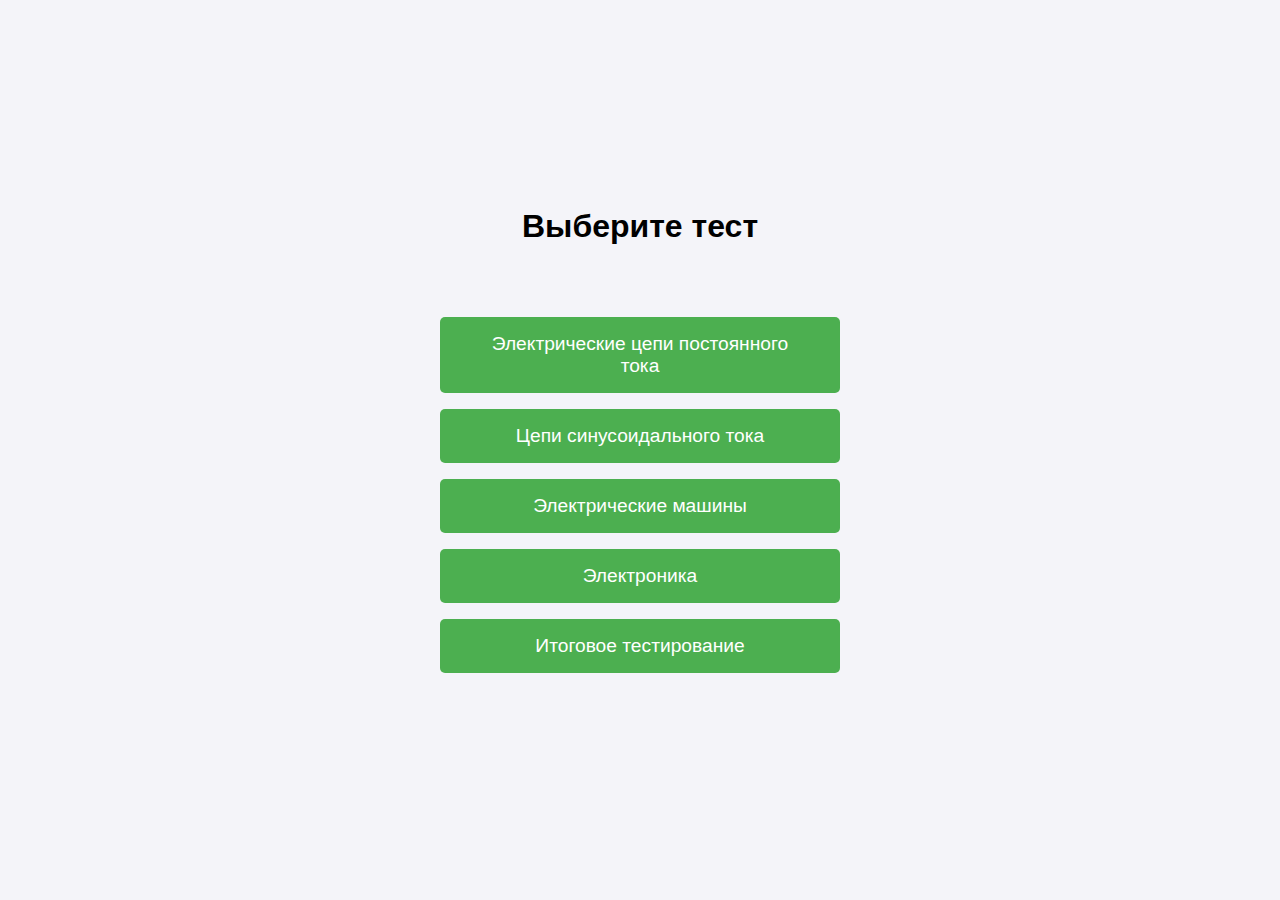
==== test-selection.html @ 66f0e80c "Update test-selection.html" ====
<!DOCTYPE html>
<html lang="ru">
<head>
  <meta charset="UTF-8">
  <meta name="viewport" content="width=device-width, initial-scale=1.0">
  <title>Выбор теста</title>
  <style>
    :root {
      --button-bg: #4CAF50;
      --button-color: white;
      --button-hover-bg: #45a049;
      --font-size: 1.2rem;
      --container-padding: 2rem;
    }

    body {
      font-family: Arial, sans-serif;
      margin: 0;
      padding: 0;
      display: flex;
      align-items: center;
      justify-content: center;
      flex-direction: column;
      height: 100vh;
      background-color: #f4f4f9;
    }

    h1 {
      margin-bottom: 2rem;
    }

    .button-container {
      display: flex;
      flex-direction: column;
      align-items: center;
      justify-content: center;
      padding: var(--container-padding);
    }

    .test-button {
      background-color: var(--button-bg);
      color: var(--button-color);
      font-size: var(--font-size);
      padding: 1rem 2rem;
      margin: 0.5rem;
      border: none;
      border-radius: 5px;
      cursor: pointer;
      transition: background-color 0.3s;
      width: 100%;
      max-width: 400px;
    }

    .test-button:hover {
      background-color: var(--button-hover-bg);
    }

  </style>
</head>
<body>

  <h1>Выберите тест</h1>

  <div class="button-container">
    <button class="test-button" onclick="window.location.href='https://github.com/vikaltt/Test/edit/main/test.html'">Электрические цепи постоянного тока</button>
    <button class="test-button" onclick="window.location.href='#'">Цепи синусоидального тока</button>
    <button class="test-button" onclick="window.location.href='#'">Электрические машины</button>
    <button class="test-button" onclick="window.location.href='#'">Электроника</button>
    <button class="test-button" onclick="window.location.href='#'">Итоговое тестирование</button>
  </div>

</body>
</html>
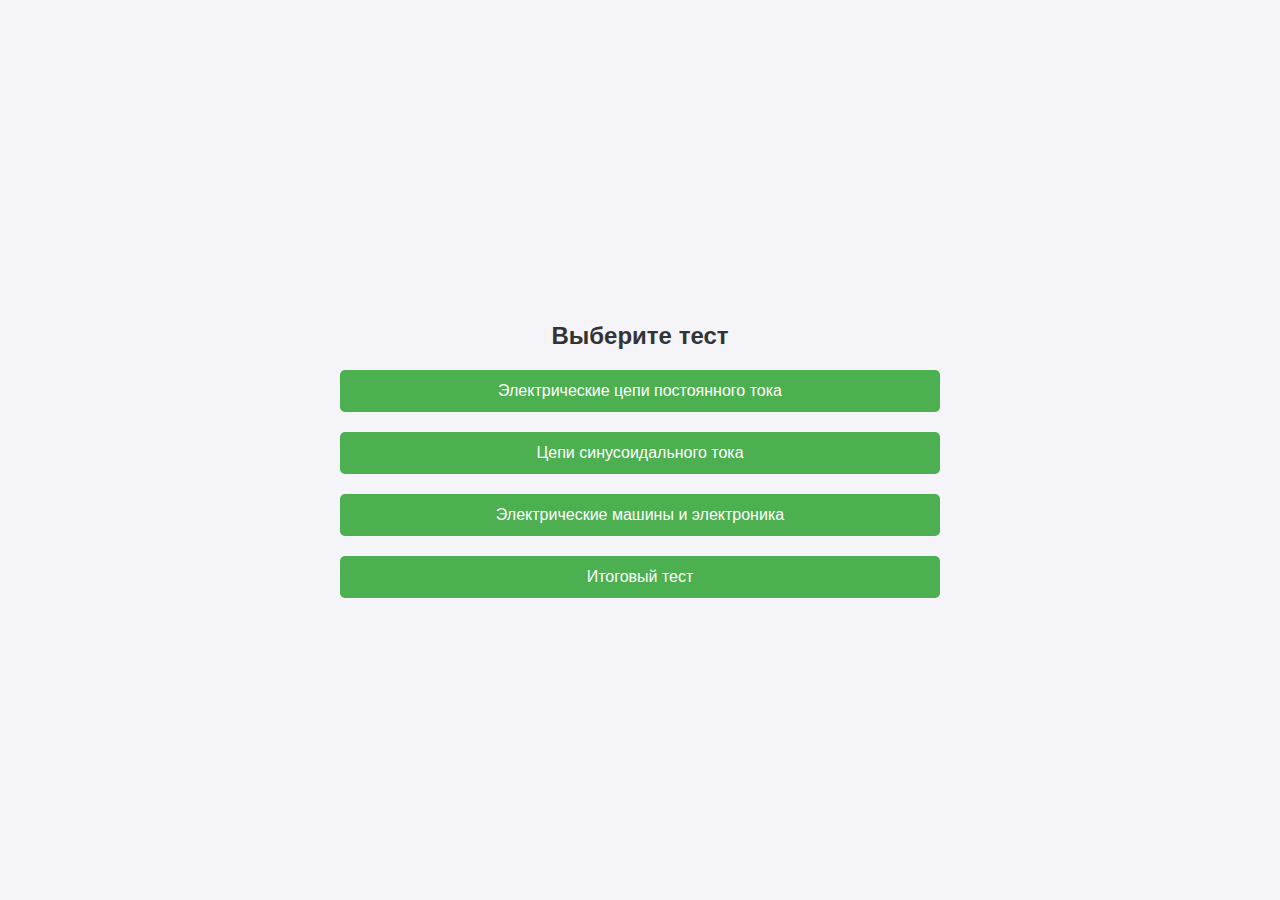
==== commit e9be4a54: "Update test-selection.html" ====
--- a/test-selection.html
+++ b/test-selection.html
@@ -1,73 +1,85 @@
 <!DOCTYPE html>
 <html lang="ru">
 <head>
-  <meta charset="UTF-8">
-  <meta name="viewport" content="width=device-width, initial-scale=1.0">
-  <title>Выбор теста</title>
-  <style>
-    :root {
-      --button-bg: #4CAF50;
-      --button-color: white;
-      --button-hover-bg: #45a049;
-      --font-size: 1.2rem;
-      --container-padding: 2rem;
-    }
+    <meta charset="UTF-8">
+    <meta name="viewport" content="width=device-width, initial-scale=1.0">
+    <title>Выбор теста</title>
+    <script src="https://telegram.org/js/telegram-web-app.js"></script>
+    <style>
+        body {
+            font-family: Arial, sans-serif;
+            background-color: #f4f4f9;
+            margin: 0;
+            padding: 0;
+            display: flex;
+            flex-direction: column;
+            align-items: center;
+            height: 100vh;
+            justify-content: center;
+        }
 
-    body {
-      font-family: Arial, sans-serif;
-      margin: 0;
-      padding: 0;
-      display: flex;
-      align-items: center;
-      justify-content: center;
-      flex-direction: column;
-      height: 100vh;
-      background-color: #f4f4f9;
-    }
+        h2 {
+            color: #333;
+            font-size: 24px;
+            margin-bottom: 20px;
+        }
 
-    h1 {
-      margin-bottom: 2rem;
-    }
+        #buttonContainer {
+            display: flex;
+            flex-direction: column;
+            align-items: center;
+            gap: 20px;
+            width: 100%;
+            max-width: 600px;
+        }
 
-    .button-container {
-      display: flex;
-      flex-direction: column;
-      align-items: center;
-      justify-content: center;
-      padding: var(--container-padding);
-    }
+        button {
+            background-color: #4CAF50;
+            color: white;
+            font-size: 16px;
+            padding: 12px 20px;
+            border: none;
+            border-radius: 5px;
+            cursor: pointer;
+            transition: background-color 0.3s ease;
+            width: 100%;
+        }
 
-    .test-button {
-      background-color: var(--button-bg);
-      color: var(--button-color);
-      font-size: var(--font-size);
-      padding: 1rem 2rem;
-      margin: 0.5rem;
-      border: none;
-      border-radius: 5px;
-      cursor: pointer;
-      transition: background-color 0.3s;
-      width: 100%;
-      max-width: 400px;
-    }
+        button:hover {
+            background-color: #45a049;
+        }
 
-    .test-button:hover {
-      background-color: var(--button-hover-bg);
-    }
-
-  </style>
+        button:focus {
+            outline: none;
+        }
+    </style>
 </head>
 <body>
+    <h2>Выберите тест</h2>
 
-  <h1>Выберите тест</h1>
+    <div id="buttonContainer">
+        <button onclick="startTest('Электрические цепи постоянного тока', 'test.html')">Электрические цепи постоянного тока</button>
+        <button onclick="startTest('Цепи синусоидального тока', 'testAC.html')">Цепи синусоидального тока</button>
+        <button onclick="startTest('Электрические машины и электроника', 'testEM.html')">Электрические машины и электроника</button>
+        <!-- Кнопка для перехода на итоговый тест -->
+        <button onclick="startFinalTest()">Итоговый тест</button>
+    </div>
 
-  <div class="button-container">
-    <button class="test-button" onclick="window.location.href='https://github.com/vikaltt/Test/edit/main/test.html'">Электрические цепи постоянного тока</button>
-    <button class="test-button" onclick="window.location.href='#'">Цепи синусоидального тока</button>
-    <button class="test-button" onclick="window.location.href='#'">Электрические машины</button>
-    <button class="test-button" onclick="window.location.href='#'">Электроника</button>
-    <button class="test-button" onclick="window.location.href='#'">Итоговое тестирование</button>
-  </div>
+    <script>
+        const tgramApp = window.Telegram.WebApp;
+        tgramApp.ready();
 
+        // Функция для начала выбранного теста
+        function startTest(topic, url) {
+            localStorage.setItem('topic', topic); // Сохраняем выбранную тему
+            window.location.href = url;  // Переход на указанную страницу теста
+        }
+
+        // Функция для перехода на итоговый тест
+        function startFinalTest() {
+            localStorage.setItem('topic', 'Итоговый тест'); // Сохраняем тему "Итоговый тест"
+            window.location.href = 'testIT.html';  // Переход на итоговый тест
+        }
+    </script>
 </body>
 </html>
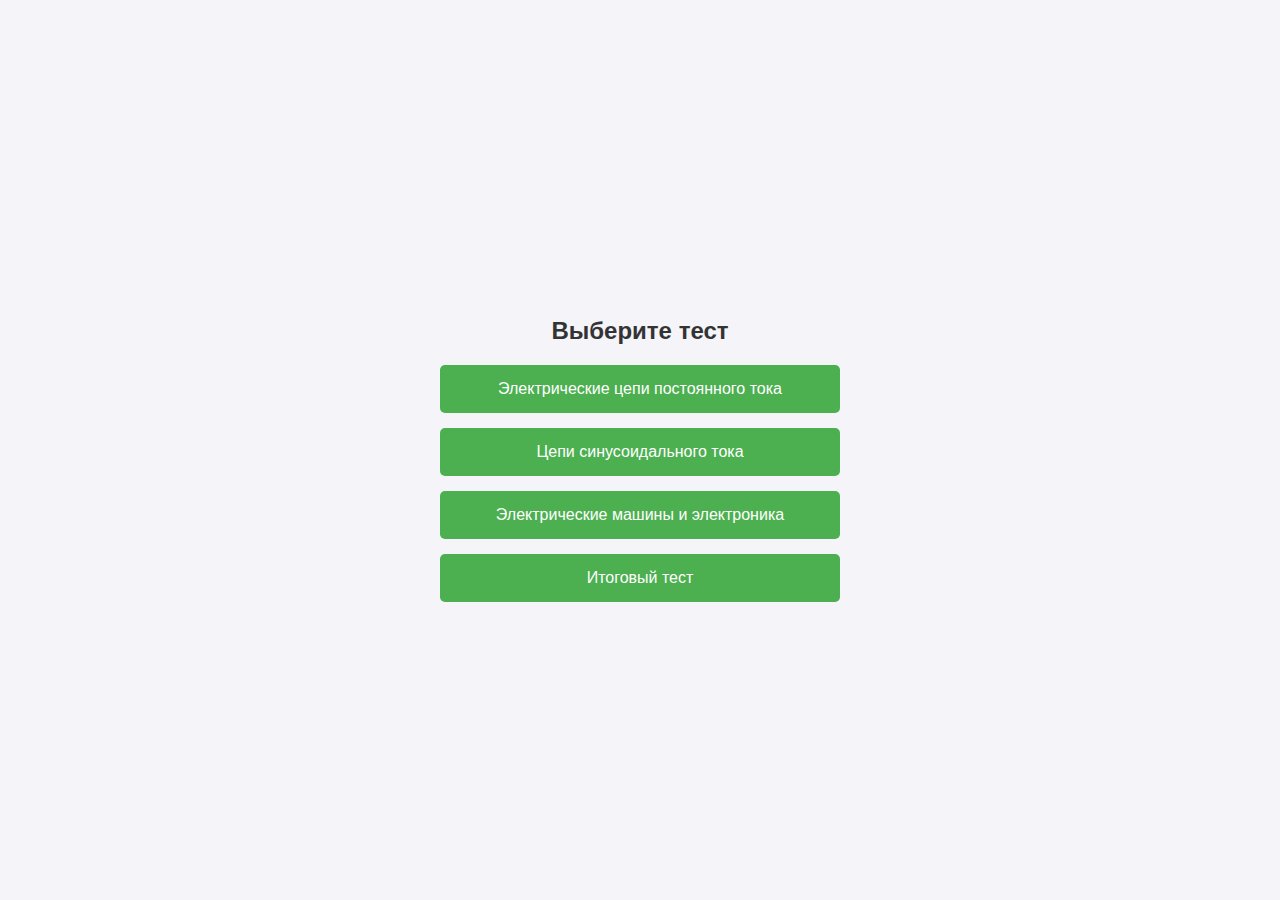
==== commit 868ff855: "Update test-selection.html" ====
--- a/test-selection.html
+++ b/test-selection.html
@@ -28,16 +28,16 @@
             display: flex;
             flex-direction: column;
             align-items: center;
-            gap: 20px;
-            width: 100%;
-            max-width: 600px;
+            gap: 15px;
+            width: 90%;
+            max-width: 400px;
         }
 
         button {
             background-color: #4CAF50;
             color: white;
             font-size: 16px;
-            padding: 12px 20px;
+            padding: 15px;
             border: none;
             border-radius: 5px;
             cursor: pointer;
@@ -51,6 +51,22 @@
 
         button:focus {
             outline: none;
+        }
+
+        /* Медиазапрос для мобильных устройств */
+        @media (max-width: 600px) {
+            h2 {
+                font-size: 20px;
+            }
+
+            #buttonContainer {
+                width: 95%;
+            }
+
+            button {
+                font-size: 14px;
+                padding: 12px;
+            }
         }
     </style>
 </head>
@@ -68,6 +84,7 @@
     <script>
         const tgramApp = window.Telegram.WebApp;
         tgramApp.ready();
+        tgramApp.expand(); // Разворачивает WebApp на весь экран
 
         // Функция для начала выбранного теста
         function startTest(topic, url) {
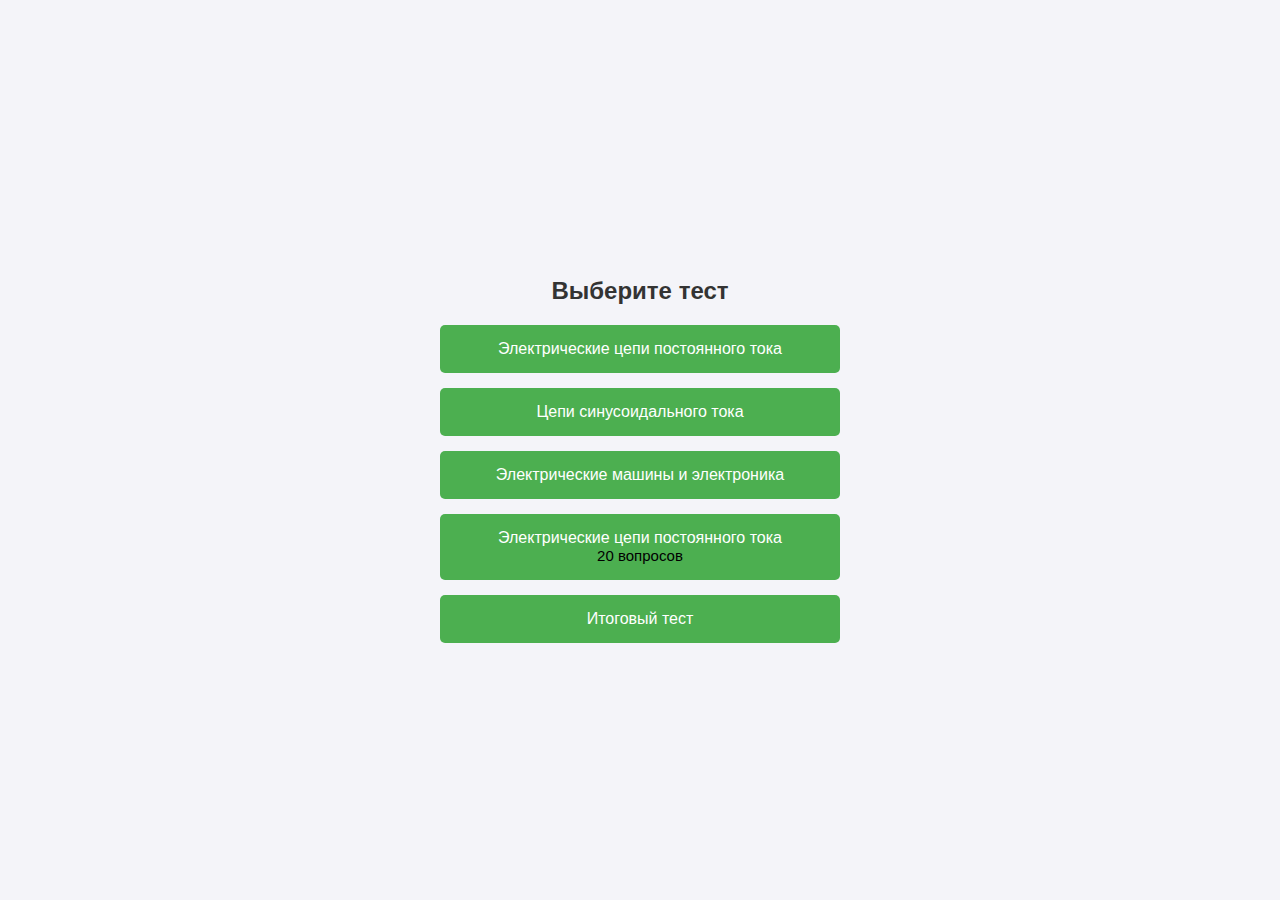
==== commit 04a566cb: "Update test-selection.html" ====
--- a/test-selection.html
+++ b/test-selection.html
@@ -77,6 +77,13 @@
         <button onclick="startTest('Электрические цепи постоянного тока', 'test.html')">Электрические цепи постоянного тока</button>
         <button onclick="startTest('Цепи синусоидального тока', 'testAC.html')">Цепи синусоидального тока</button>
         <button onclick="startTest('Электрические машины и электроника', 'testEM.html')">Электрические машины и электроника</button>
+        
+        <!-- Новая кнопка с текстом на самой кнопке -->
+        <button onclick="startTest('Электрические цепи постоянного тока', 'testDC.html')">
+            Электрические цепи постоянного тока<br>
+            <span style="font-size: 15px; color: rgb(0, 0, 0);">20 вопросов</span>
+        </button>
+    
         <!-- Кнопка для перехода на итоговый тест -->
         <button onclick="startFinalTest()">Итоговый тест</button>
     </div>
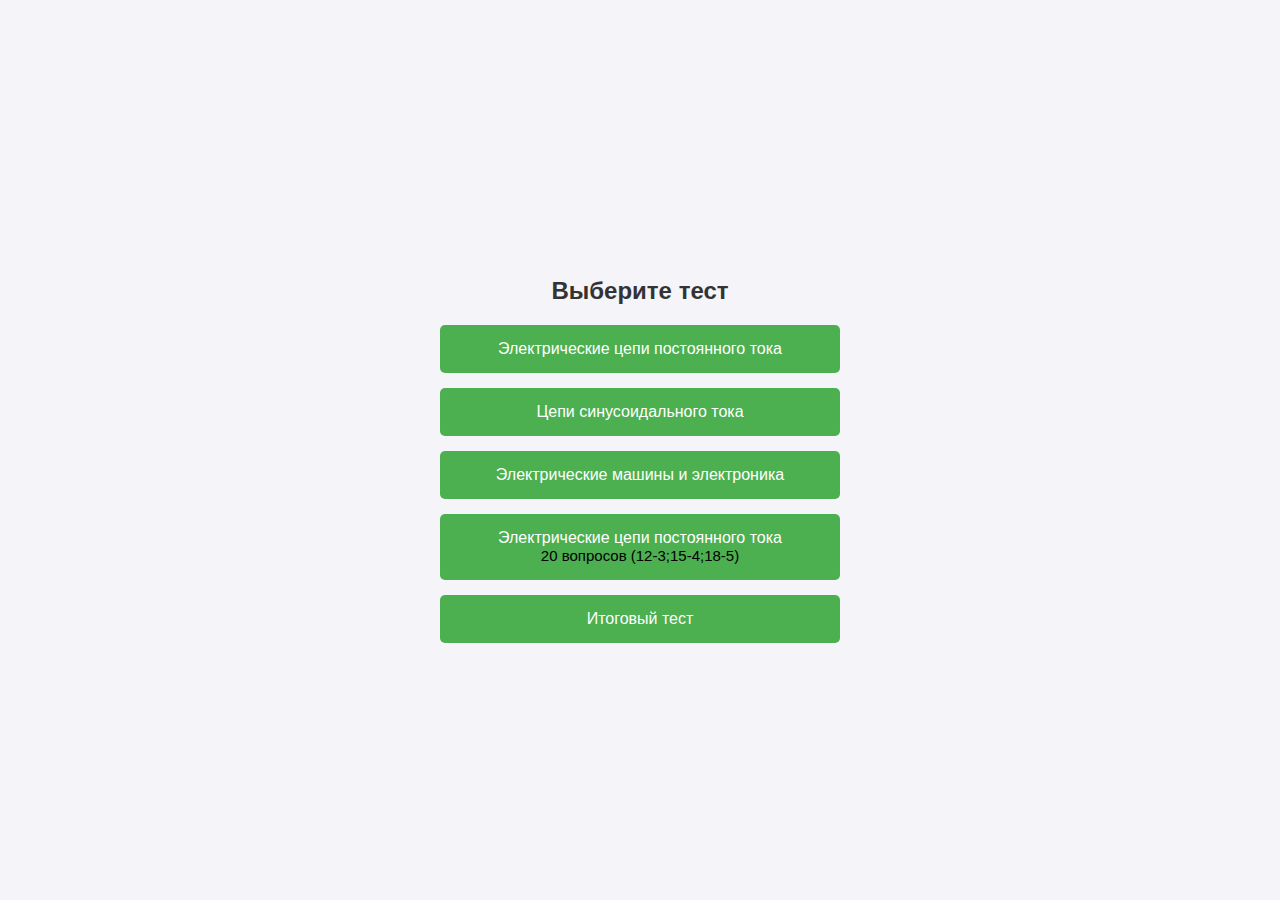
==== commit 29e4a86e: "Update test-selection.html" ====
--- a/test-selection.html
+++ b/test-selection.html
@@ -79,9 +79,9 @@
         <button onclick="startTest('Электрические машины и электроника', 'testEM.html')">Электрические машины и электроника</button>
         
         <!-- Новая кнопка с текстом на самой кнопке -->
-        <button onclick="startTest('Электрические цепи постоянного тока', 'testDC.html')">
+        <button onclick="startTest('Цепи постоянного тока', 'testDC.html')">
             Электрические цепи постоянного тока<br>
-            <span style="font-size: 15px; color: rgb(0, 0, 0);">20 вопросов</span>
+            <span style="font-size: 15px; color: rgb(0, 0, 0);">20 вопросов (12-3;15-4;18-5)</span>
         </button>
     
         <!-- Кнопка для перехода на итоговый тест -->
